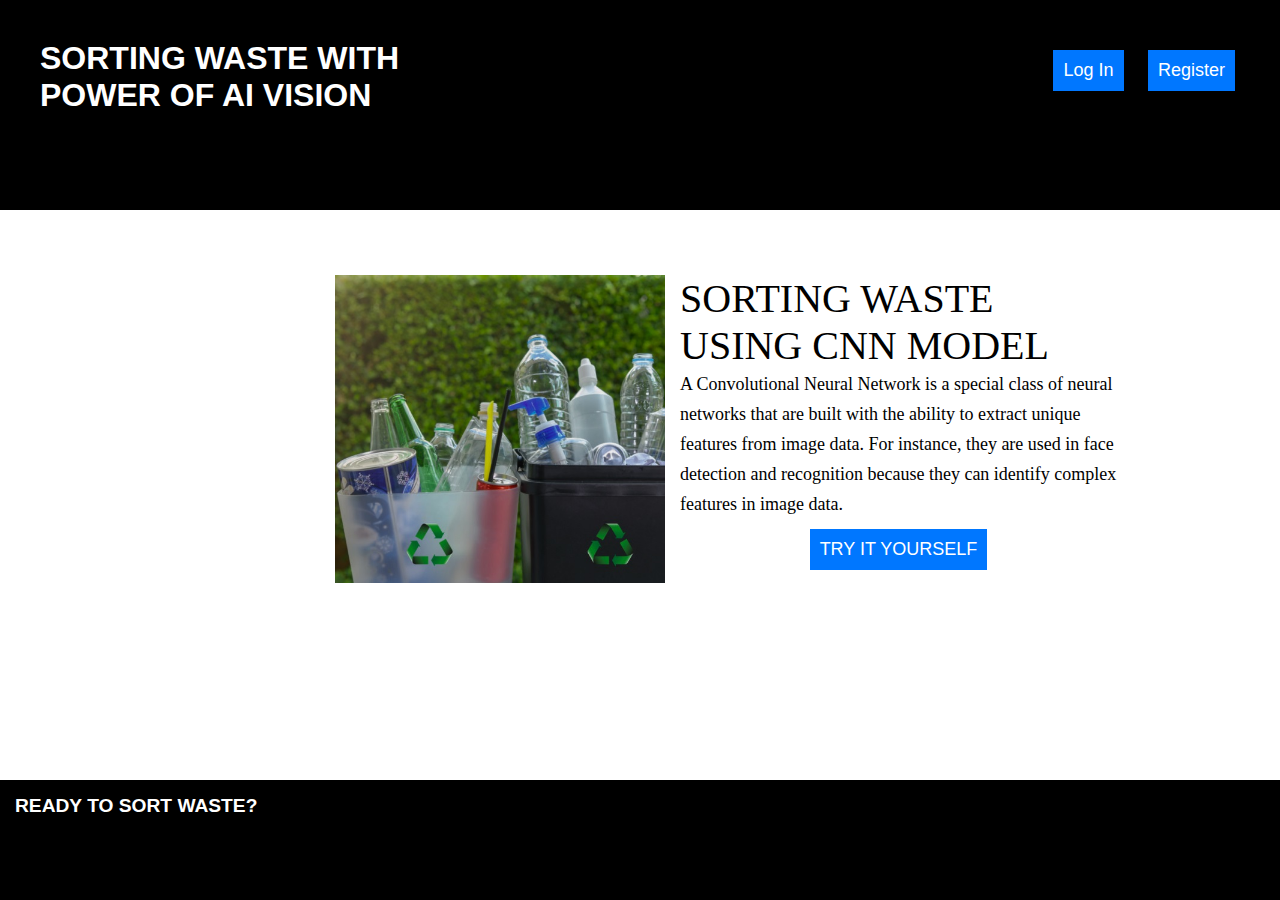
==== webapp/index.html @ 400378f3 "added login and app page" ====
<html>

    <head>
        <title>Waste Segregation</title>
        <link rel="stylesheet" href="./static/site.css">
        <link rel="stylesheet" href="./static/home.css">
    </head>

    <body>

        <div class="topBar">
            <div class="topA">
                SORTING WASTE WITH<br> POWER OF AI VISION
            </div>
            <div class="topB">
                <button>Log In</button>
                <button>Register</button>
            </div>
        </div>

        <div class="mainContent">
            <div style="margin: 50px; margin-left: 25%; display: flex;">
                <div>
                    <img src="./static/images/homepage-img.jpg" alt="Homepage" width="330px" height="308px">
                </div>
                <div class="contentBody">
                    <div style="font-weight: 400; font-size: 40px;">
                        SORTING WASTE USING CNN MODEL 
                    </div>
                    <div style="font-size: 18px; line-height: 30px;">
                        A Convolutional Neural Network is a special class of neural networks that are built with the ability  to extract unique features from image data. For instance, they are used in face detection and recognition because they can identify complex features in image data.
                    </div>
                    <div style="text-align: center;">
                        <button>TRY IT YOURSELF</button>
                    </div>
                </div>
            </div>
        </div>

        <div class="bottomBar">
            READY TO SORT WASTE?
        </div>

    </body>
    
</html>
---- webapp/static/site.css ----
body {
    background-color: black;
    font-family: Arial, Helvetica, sans-serif;
    margin: 0;
    width: 100%;
    overflow-x: hidden;
}

button {
    background-color: #0077ff;
    color: white;
    border: none;
    font-size: large;
    padding: 10px;
    margin: 10px;
    cursor: pointer;
}


/* custom classes */
.topBar {
    width: 100%;
    color: white;
    height: 20%;
    display: flex;
    padding: 15px;
}

.mainContent {
    width: 100%;
    background-color: white;
    height: 60%;
    padding: 15px;
}

.bottomBar {
    width: 100%;
    color: white;
    padding: 15px;
    font-size: larger;
    font-weight: 600;
}

.topA {
    width: 50%;
    font-size: xx-large;
    font-weight: bold;
    padding: 25px;
}

.topB {
    width: 50%;
    text-align: end;
    margin-right: 50px;
    padding-top: 25px;
}
---- webapp/static/home.css ----
.contentBody {
    width: 437px; 
    font-family: Saira Condensed;
    padding: 15px;
    padding-top: 0px;
}
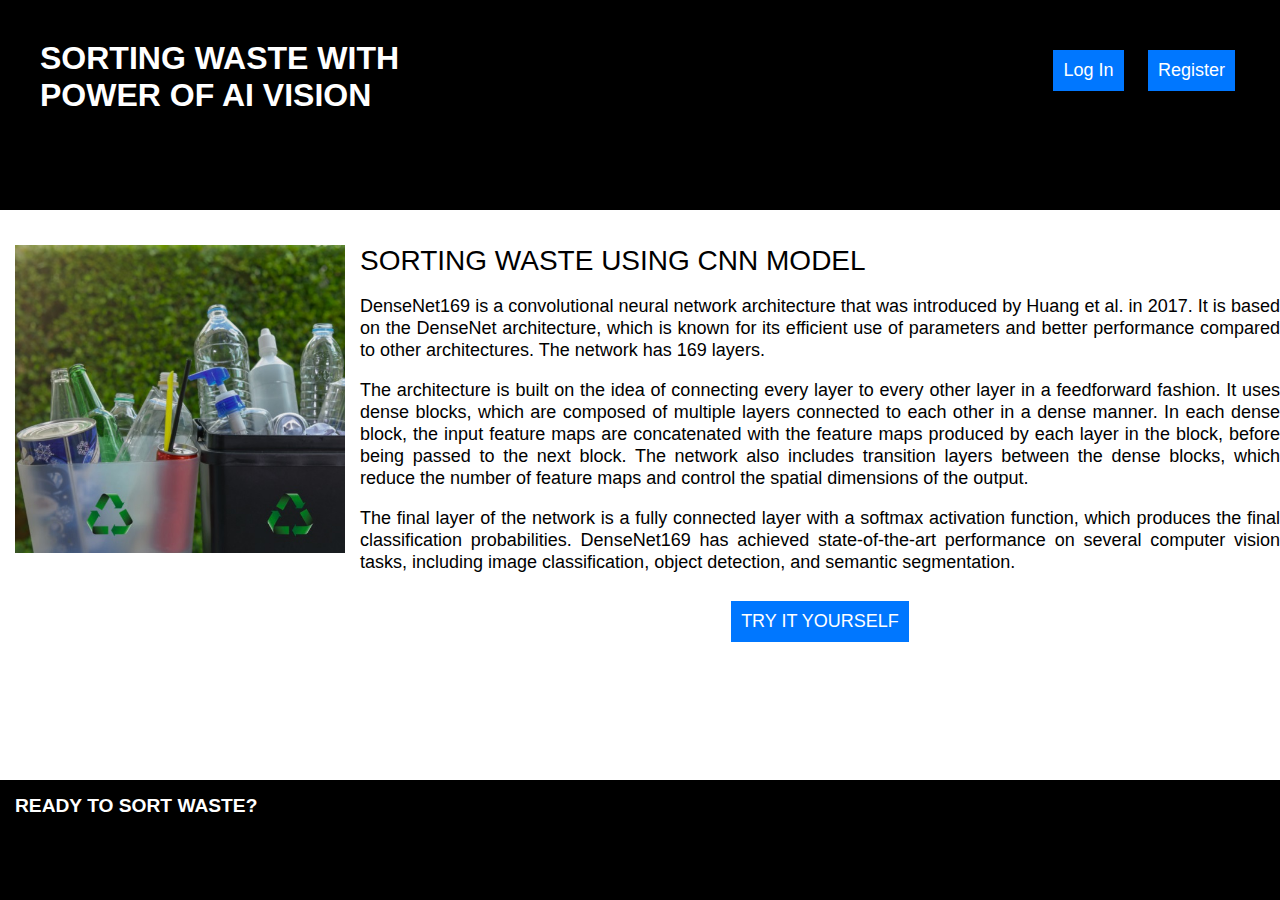
==== commit 09425e09: "updated homepage content" ====
--- a/webapp/index.html
+++ b/webapp/index.html
@@ -13,25 +13,29 @@
                 SORTING WASTE WITH<br> POWER OF AI VISION
             </div>
             <div class="topB">
-                <button>Log In</button>
-                <button>Register</button>
+                <a href="login-register"><button>Log In</button></a>
+                <a href="login-register"><button>Register</button></a>
             </div>
         </div>
 
         <div class="mainContent">
-            <div style="margin: 50px; margin-left: 25%; display: flex;">
+            <div style="margin-top: 20px; display: flex;">
                 <div>
                     <img src="./static/images/homepage-img.jpg" alt="Homepage" width="330px" height="308px">
                 </div>
                 <div class="contentBody">
-                    <div style="font-weight: 400; font-size: 40px;">
+                    <div style="font-weight: 400; font-size: 28px;">
                         SORTING WASTE USING CNN MODEL 
                     </div>
-                    <div style="font-size: 18px; line-height: 30px;">
-                        A Convolutional Neural Network is a special class of neural networks that are built with the ability  to extract unique features from image data. For instance, they are used in face detection and recognition because they can identify complex features in image data.
+                    <div style="font-size: 18px; line-height: 22px; text-align: justify;">
+                        <p>DenseNet169 is a convolutional neural network architecture that was introduced by Huang et al. in 2017. It is based on the DenseNet architecture, which is known for its efficient use of parameters and better performance compared to other architectures. The network has 169 layers.</p>
+
+                        <p>The architecture is built on the idea of connecting every layer to every other layer in a feedforward fashion. It uses dense blocks, which are composed of multiple layers connected to each other in a dense manner. In each dense block, the input feature maps are concatenated with the feature maps produced by each layer in the block, before being passed to the next block. The network also includes transition layers between the dense blocks, which reduce the number of feature maps and control the spatial dimensions of the output.</p>
+                        
+                        <p>The final layer of the network is a fully connected layer with a softmax activation function, which produces the final classification probabilities. DenseNet169 has achieved state-of-the-art performance on several computer vision tasks, including image classification, object detection, and semantic segmentation.</p>
                     </div>
                     <div style="text-align: center;">
-                        <button>TRY IT YOURSELF</button>
+                        <a href="login-register"><button>TRY IT YOURSELF</button></a>
                     </div>
                 </div>
             </div>
--- a/webapp/static/site.css
+++ b/webapp/static/site.css
@@ -14,6 +14,16 @@
     padding: 10px;
     margin: 10px;
     cursor: pointer;
+}
+
+input[type="text"], input[type="email"], input[type="password"] {
+    font-family: Arial, Helvetica, sans-serif;
+    font-size: 18px;
+    padding: 5px 10px;
+    border-radius: 3px;
+    margin: 5px 0px;
+    border: 2px solid black;
+    min-width: 360px;
 }
 
 
@@ -55,3 +65,23 @@
     padding-top: 25px;
 }
 
+.formBody {
+    width: fit-content;
+    background-color: #333333;
+    padding: 15px;
+    margin-left: calc(50% - 200px);
+    color: white;
+}
+
+.formHeading {
+    font-weight: 600;
+    text-align: center;
+    font-size: x-large;
+}
+
+.formLabel {
+    font-size: 18px;
+    font-weight: 500;
+    margin-top: 10px;
+    margin-bottom: 10px;
+}
--- a/webapp/static/home.css
+++ b/webapp/static/home.css
@@ -1,6 +1,4 @@
 .contentBody {
-    width: 437px; 
-    font-family: Saira Condensed;
     padding: 15px;
     padding-top: 0px;
 }
